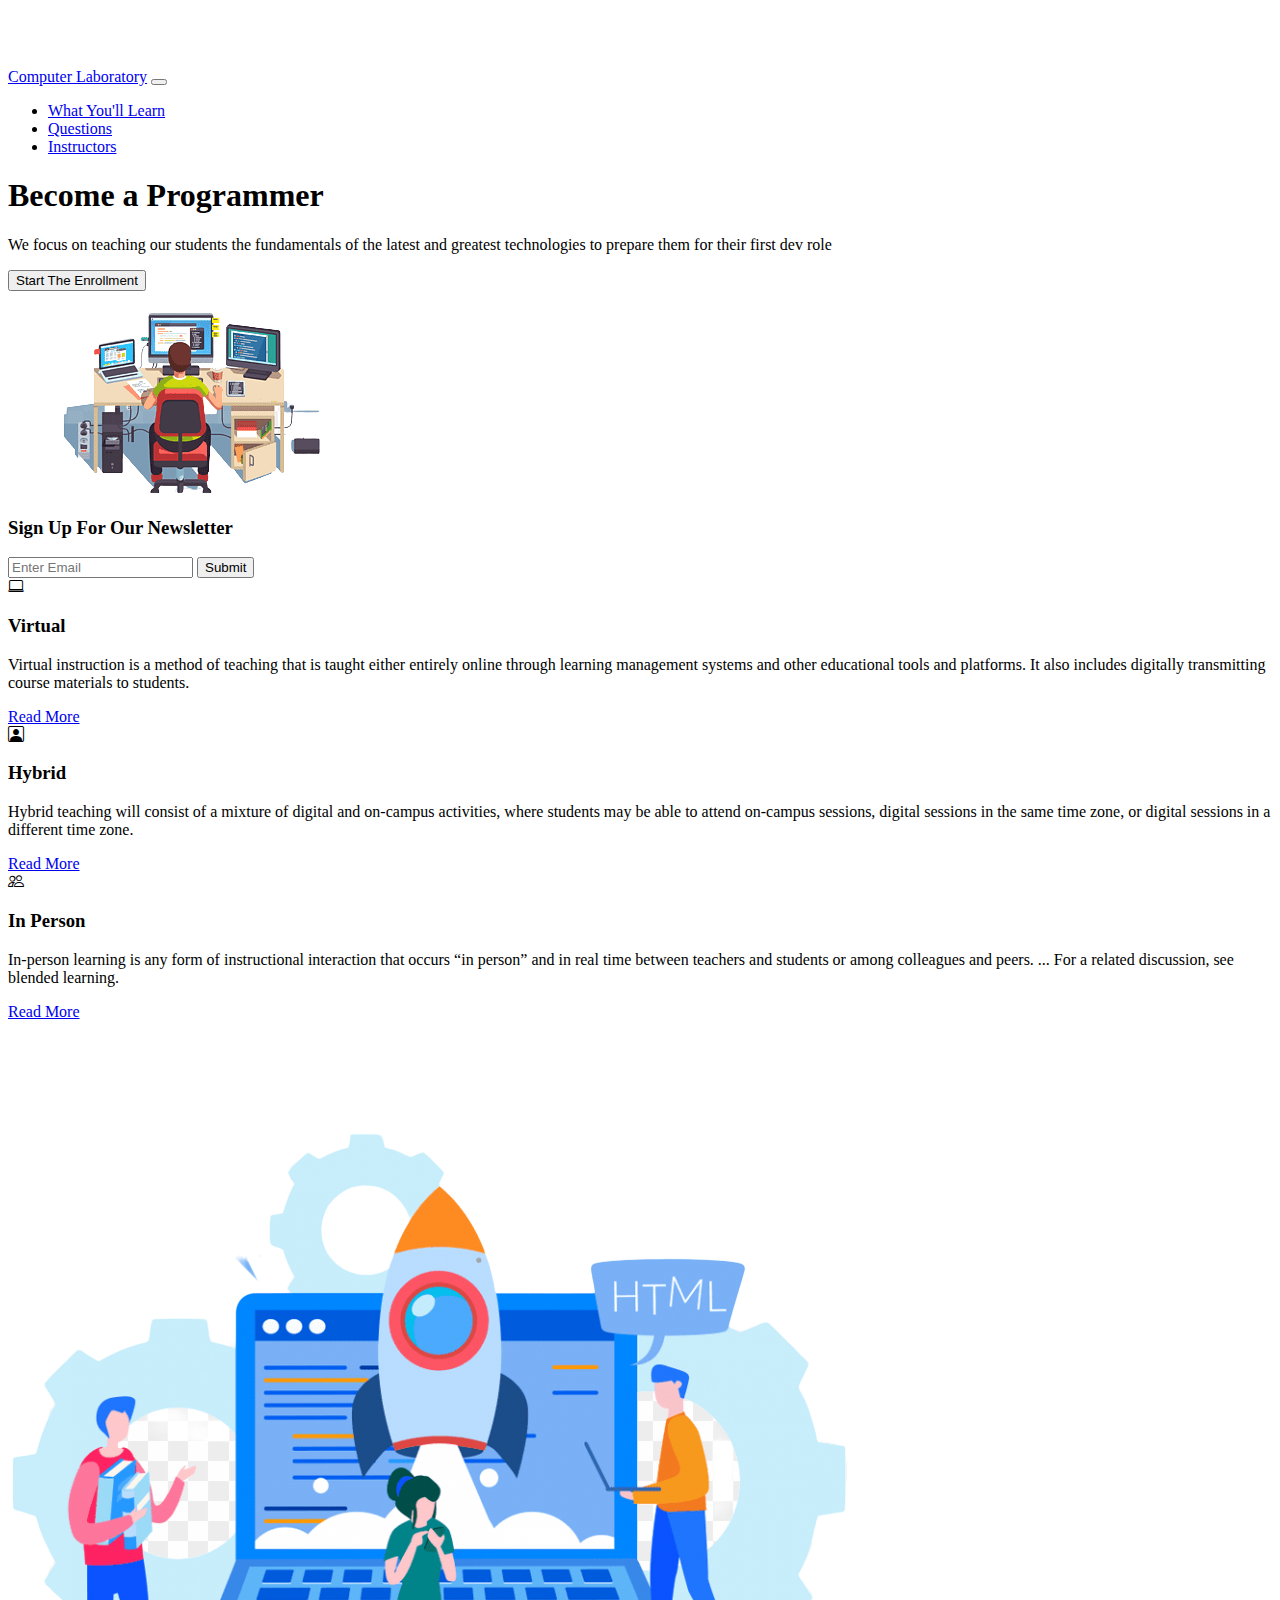
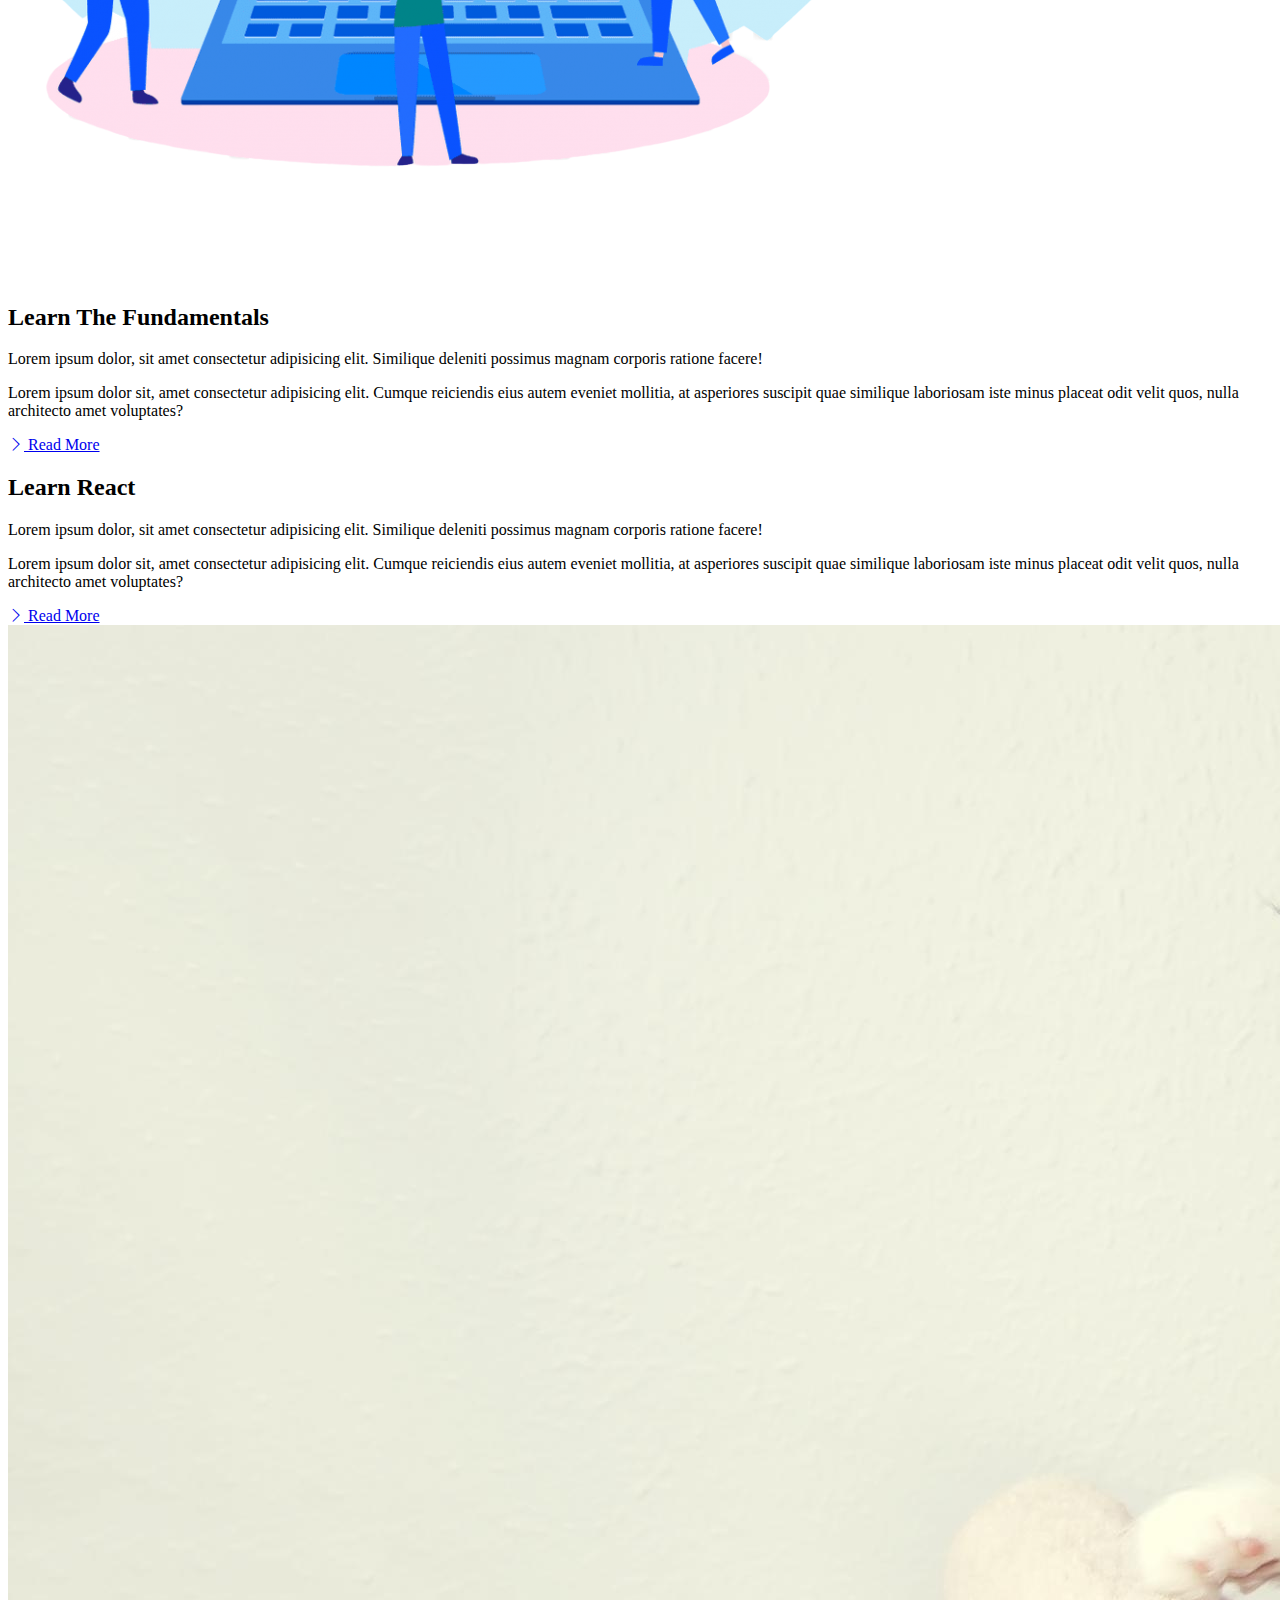
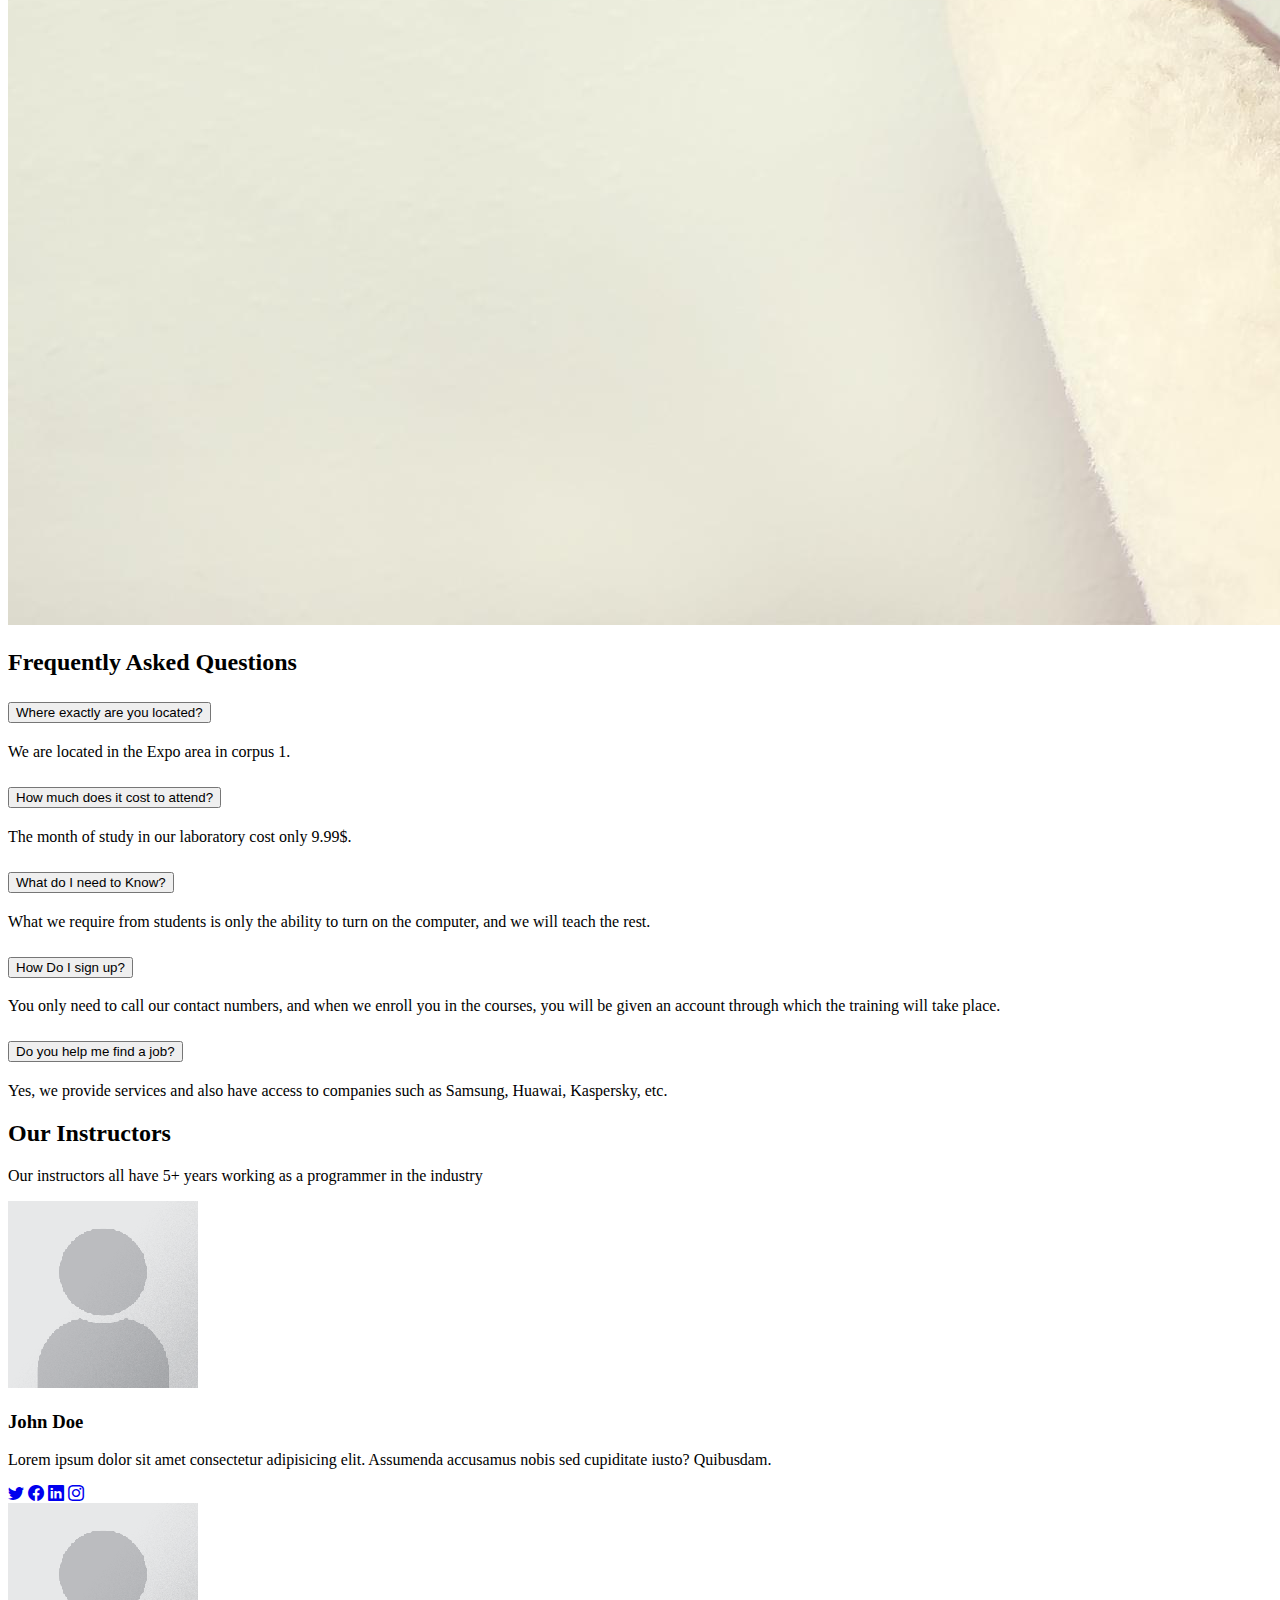
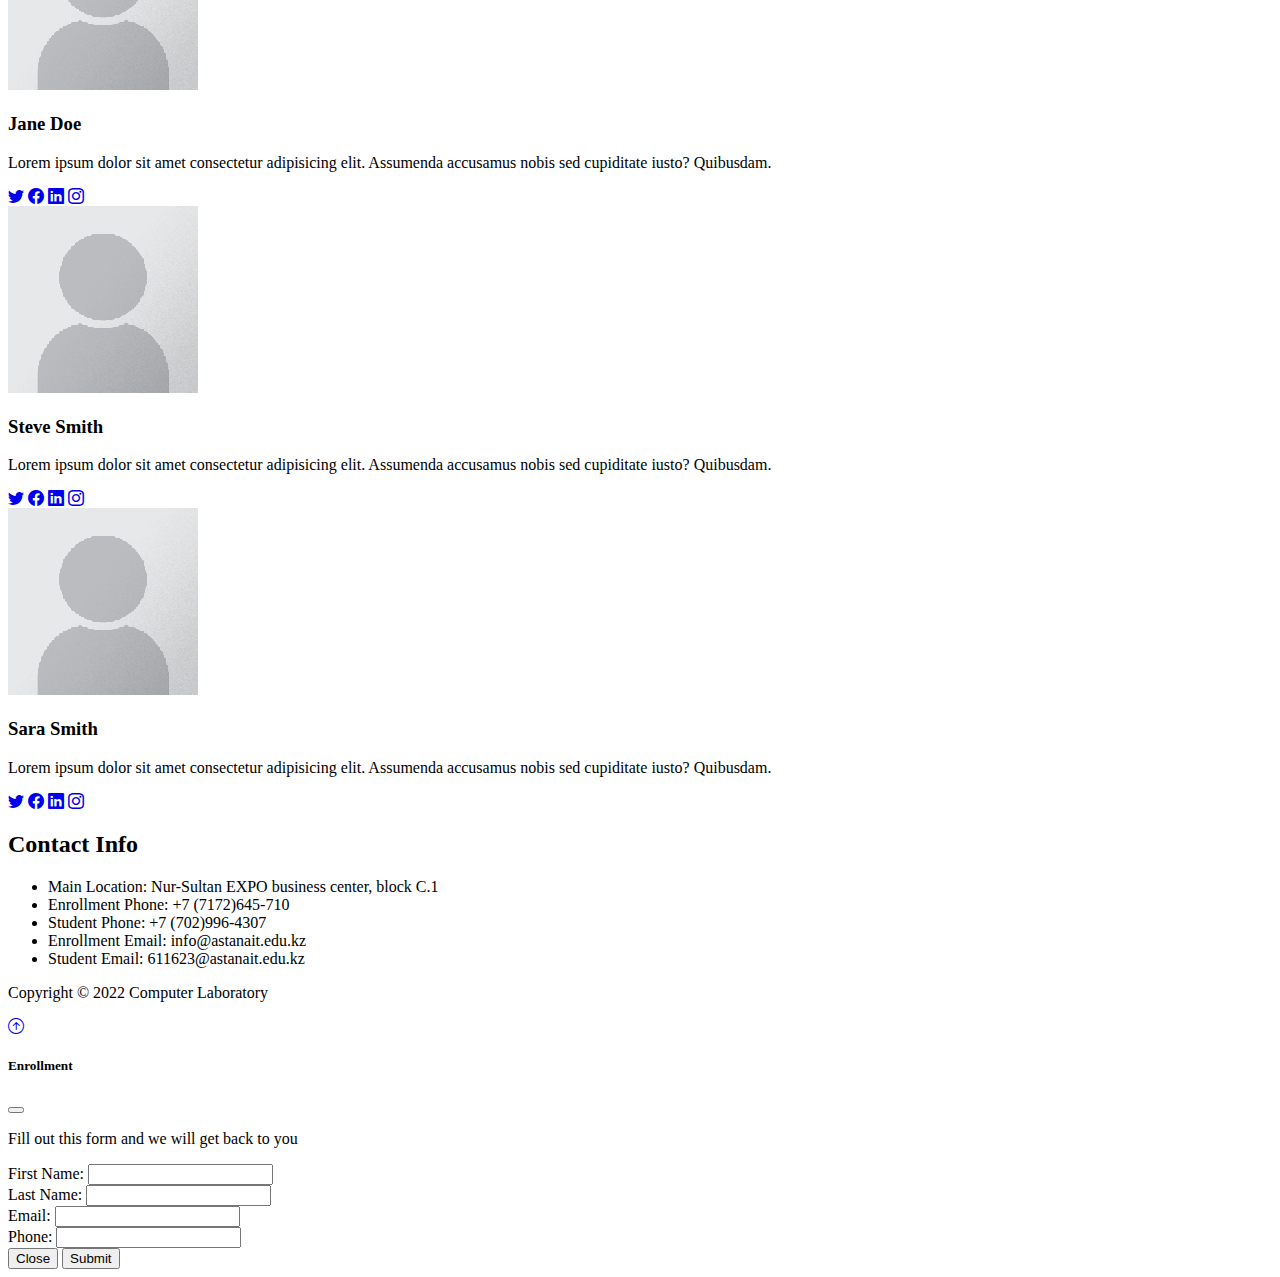
==== My Project/index.html @ b837d9ba "Add files via upload" ====
<!DOCTYPE html>
<html lang="en">
  <head>
    <meta charset="UTF-8">
    <meta http-equiv="X-UA-Compatible" content="IE=edge">
    <meta name="viewport" content="width=device-width, initial-scale=1.0">
    <link
      href="https://cdn.jsdelivr.net/npm/bootstrap@5.0.1/dist/css/bootstrap.min.css"
      rel="stylesheet"
      integrity="sha384-+0n0xVW2eSR5OomGNYDnhzAbDsOXxcvSN1TPprVMTNDbiYZCxYbOOl7+AMvyTG2x"
      crossorigin="anonymous"
    />
    <link
      rel="stylesheet"
      href="https://cdn.jsdelivr.net/npm/bootstrap-icons@1.3.0/font/bootstrap-icons.css"
    />
    <link
      href="https://api.mapbox.com/mapbox-gl-js/v2.1.1/mapbox-gl.css"
      rel="stylesheet"
    />
    <link rel="stylesheet" href="style.css" />
    <title>Computer Laboratory</title>
  </head>
  <body>
    <!-- Navbar -->
    <nav class="navbar navbar-expand-lg bg-dark navbar-dark py-3 fixed-top">
      <div class="container">
        <a href="index.html" class="navbar-brand">Computer Laboratory</a>

        <button
          class="navbar-toggler"
          type="button"
          data-bs-toggle="collapse"
          data-bs-target="#navmenu"
        >
          <span class="navbar-toggler-icon"></span>
        </button>

        <div class="collapse navbar-collapse" id="navmenu">
          <ul class="navbar-nav ms-auto">
            <li class="nav-item">
              <a href="#learn" class="nav-link">What You'll Learn</a>
            </li>
            <li class="nav-item">
              <a href="#questions" class="nav-link">Questions</a>
            </li>
            <li class="nav-item">
              <a href="#instructors" class="nav-link">Instructors</a>
            </li>
          </ul>
        </div>
      </div>
    </nav>

    <!-- Showcase -->
    <section
      class="bg-dark text-light p-5 p-lg-0 pt-lg-5 text-center text-sm-start"
    >
      <div class="container">
        <div class="d-sm-flex align-items-center justify-content-between">
          <div>
            <h1>Become a <span class="text-warning"> Programmer </span></h1>
            <p class="lead my-4">
              We focus on teaching our students the fundamentals of the latest
              and greatest technologies to prepare them for their first dev role
            </p>
            <button
              class="btn btn-primary btn-lg"
              data-bs-toggle="modal"
              data-bs-target="#enroll"
            >
              Start The Enrollment
            </button>
          </div>
          <img
            class="img-fluid w-50 d-none d-sm-block"
            src="img/showcase.png"
            alt=""
          />
        </div>
      </div>
    </section>

    <!-- Newsletter -->
    <section class="bg-primary text-light p-5">
      <div class="container">
        <div class="d-md-flex justify-content-between align-items-center">
          <h3 class="mb-3 mb-md-0">Sign Up For Our Newsletter</h3>

          <div class="input-group news-input">
            <input type="text" class="form-control" placeholder="Enter Email" />
            <button class="btn btn-dark btn-lg" type="button">Submit</button>
          </div>
        </div>
      </div>
    </section>

    <!-- Boxes -->
    <section class="p-5">
      <div class="container">
        <div class="row text-center g-4">
          <div class="col-md">
            <div class="card bg-dark text-light">
              <div class="card-body text-center">
                <div class="h1 mb-3">
                  <i class="bi bi-laptop"></i>
                </div>
                <h3 class="card-title mb-3">Virtual</h3>
                <p class="card-text">
                  Virtual instruction is a method of teaching that is taught either entirely online through learning management systems and other educational tools and platforms. It also includes digitally transmitting course materials to students.
                </p>
                <a href="#" class="btn btn-primary">Read More</a>
              </div>
            </div>
          </div>
          <div class="col-md">
            <div class="card bg-secondary text-light">
              <div class="card-body text-center">
                <div class="h1 mb-3">
                  <i class="bi bi-person-square"></i>
                </div>
                <h3 class="card-title mb-3">Hybrid</h3>
                <p class="card-text">
                  Hybrid teaching will consist of a mixture of digital and on-campus activities, where students may be able to attend on-campus sessions, digital sessions in the same time zone, or digital sessions in a different time zone.
                </p>
                <a href="#" class="btn btn-primary">Read More</a>
              </div>
            </div>
          </div>
          <div class="col-md">
            <div class="card bg-dark text-light">
              <div class="card-body text-center">
                <div class="h1 mb-3">
                  <i class="bi bi-people"></i>
                </div>
                <h3 class="card-title mb-3">In Person</h3>
                <p class="card-text">
                 In-person learning is any form of instructional interaction that occurs “in person” and in real time between teachers and students or among colleagues and peers. ... For a related discussion, see blended learning.
                </p>
                <a href="#" class="btn btn-primary">Read More</a>
              </div>
            </div>
          </div>
        </div>
      </div>
    </section>

    <!-- Learn Sections -->
    <section id="learn" class="p-5">
      <div class="container">
        <div class="row align-items-center justify-content-between">
          <div class="col-md">
            <img src="img/fundamentals.png" class="img-fluid" alt="" />
          </div>
          <div class="col-md p-5">
            <h2>Learn The Fundamentals</h2>
            <p class="lead">
              Lorem ipsum dolor, sit amet consectetur adipisicing elit.
              Similique deleniti possimus magnam corporis ratione facere!
            </p>
            <p>
              Lorem ipsum dolor sit, amet consectetur adipisicing elit. Cumque
              reiciendis eius autem eveniet mollitia, at asperiores suscipit
              quae similique laboriosam iste minus placeat odit velit quos,
              nulla architecto amet voluptates?
            </p>
            <a href="#" class="btn btn-light mt-3">
              <i class="bi bi-chevron-right"></i> Read More
            </a>
          </div>
        </div>
      </div>
    </section>

    <section id="learn" class="p-5 bg-dark text-light">
      <div class="container">
        <div class="row align-items-center justify-content-between">
          <div class="col-md p-5">
            <h2>Learn React</h2>
            <p class="lead">
              Lorem ipsum dolor, sit amet consectetur adipisicing elit.
              Similique deleniti possimus magnam corporis ratione facere!
            </p>
            <p>
              Lorem ipsum dolor sit, amet consectetur adipisicing elit. Cumque
              reiciendis eius autem eveniet mollitia, at asperiores suscipit
              quae similique laboriosam iste minus placeat odit velit quos,
              nulla architecto amet voluptates?
            </p>
            <a href="#" class="btn btn-light mt-3">
              <i class="bi bi-chevron-right"></i> Read More
            </a>
          </div>
          <div class="col-md">
            <img src="img/react.jpg" class="img-fluid" alt="" />
          </div>
        </div>
      </div>
    </section>

    <!-- Question Accordion -->
    <section id="questions" class="p-5">
      <div class="container">
        <h2 class="text-center mb-4">Frequently Asked Questions</h2>
        <div class="accordion accordion-flush" id="questions">
          <!-- Item 1 -->
          <div class="accordion-item">
            <h2 class="accordion-header">
              <button
                class="accordion-button collapsed"
                type="button"
                data-bs-toggle="collapse"
                data-bs-target="#question-one"
              >
                Where exactly are you located?
              </button>
            </h2>
            <div
              id="question-one"
              class="accordion-collapse collapse"
              data-bs-parent="#questions"
            >
              <div class="accordion-body">
                We are located in the Expo area in corpus 1.
              </div>
            </div>
          </div>
          <!-- Item 2 -->
          <div class="accordion-item">
            <h2 class="accordion-header">
              <button
                class="accordion-button collapsed"
                type="button"
                data-bs-toggle="collapse"
                data-bs-target="#question-two"
              >
                How much does it cost to attend?
              </button>
            </h2>
            <div
              id="question-two"
              class="accordion-collapse collapse"
              data-bs-parent="#questions"
            >
              <div class="accordion-body">
                The month of study in our laboratory cost only 9.99$.
              </div>
            </div>
          </div>
          <!-- Item 3 -->
          <div class="accordion-item">
            <h2 class="accordion-header">
              <button
                class="accordion-button collapsed"
                type="button"
                data-bs-toggle="collapse"
                data-bs-target="#question-three"
              >
                What do I need to Know?
              </button>
            </h2>
            <div
              id="question-three"
              class="accordion-collapse collapse"
              data-bs-parent="#questions"
            >
              <div class="accordion-body">
                What we require from students is only the ability to turn on the computer, and we will teach the rest.
              </div>
            </div>
          </div>
          <!-- Item 4 -->
          <div class="accordion-item">
            <h2 class="accordion-header">
              <button
                class="accordion-button collapsed"
                type="button"
                data-bs-toggle="collapse"
                data-bs-target="#question-four"
              >
                How Do I sign up?
              </button>
            </h2>
            <div
              id="question-four"
              class="accordion-collapse collapse"
              data-bs-parent="#questions"
            >
              <div class="accordion-body">
                You only need to call our contact numbers, and when we enroll you in the courses, you will be given an account through which the training will take place.
              </div>
            </div>
          </div>
          <!-- Item 5 -->
          <div class="accordion-item">
            <h2 class="accordion-header">
              <button
                class="accordion-button collapsed"
                type="button"
                data-bs-toggle="collapse"
                data-bs-target="#question-five"
              >
                Do you help me find a job?
              </button>
            </h2>
            <div
              id="question-five"
              class="accordion-collapse collapse"
              data-bs-parent="#questions"
            >
              <div class="accordion-body">
                Yes, we provide services and also have access to companies such as Samsung, Huawai, Kaspersky, etc.
              </div>
            </div>
          </div>
        </div>
      </div>
    </section>

    <section id="instructors" class="p-5 bg-primary">
      <div class="container">
        <h2 class="text-center text-white">Our Instructors</h2>
        <p class="lead text-center text-white mb-5">
          Our instructors all have 5+ years working as a programmer in the
          industry
        </p>
        <div class="row g-4">
          <div class="col-md-6 col-lg-3">
            <div class="card bg-light">
              <div class="card-body text-center">
                <img
                  src="img/noavatar.png"
                  class="rounded-circle mb-3"
                  alt=""
                />
                <h3 class="card-title mb-3">John Doe</h3>
                <p class="card-text">
                  Lorem ipsum dolor sit amet consectetur adipisicing elit.
                  Assumenda accusamus nobis sed cupiditate iusto? Quibusdam.
                </p>
                <a href="#"><i class="bi bi-twitter text-dark mx-1"></i></a>
                <a href="#"><i class="bi bi-facebook text-dark mx-1"></i></a>
                <a href="#"><i class="bi bi-linkedin text-dark mx-1"></i></a>
                <a href="#"><i class="bi bi-instagram text-dark mx-1"></i></a>
              </div>
            </div>
          </div>

          <div class="col-md-6 col-lg-3">
            <div class="card bg-light">
              <div class="card-body text-center">
                <img
                  src="img/noavatar.png"
                  class="rounded-circle mb-3"
                  alt=""
                />
                <h3 class="card-title mb-3">Jane Doe</h3>
                <p class="card-text">
                  Lorem ipsum dolor sit amet consectetur adipisicing elit.
                  Assumenda accusamus nobis sed cupiditate iusto? Quibusdam.
                </p>
                <a href="#"><i class="bi bi-twitter text-dark mx-1"></i></a>
                <a href="#"><i class="bi bi-facebook text-dark mx-1"></i></a>
                <a href="#"><i class="bi bi-linkedin text-dark mx-1"></i></a>
                <a href="#"><i class="bi bi-instagram text-dark mx-1"></i></a>
              </div>
            </div>
          </div>

          <div class="col-md-6 col-lg-3">
            <div class="card bg-light">
              <div class="card-body text-center">
                <img
                  src="img/noavatar.png"
                  class="rounded-circle mb-3"
                  alt=""
                />
                <h3 class="card-title mb-3">Steve Smith</h3>
                <p class="card-text">
                  Lorem ipsum dolor sit amet consectetur adipisicing elit.
                  Assumenda accusamus nobis sed cupiditate iusto? Quibusdam.
                </p>
                <a href="#"><i class="bi bi-twitter text-dark mx-1"></i></a>
                <a href="#"><i class="bi bi-facebook text-dark mx-1"></i></a>
                <a href="#"><i class="bi bi-linkedin text-dark mx-1"></i></a>
                <a href="#"><i class="bi bi-instagram text-dark mx-1"></i></a>
              </div>
            </div>
          </div>

          <div class="col-md-6 col-lg-3">
            <div class="card bg-light">
              <div class="card-body text-center">
                <img
                  src="img/noavatar.png"
                  class="rounded-circle mb-3"
                  alt=""
                />
                <h3 class="card-title mb-3">Sara Smith</h3>
                <p class="card-text">
                  Lorem ipsum dolor sit amet consectetur adipisicing elit.
                  Assumenda accusamus nobis sed cupiditate iusto? Quibusdam.
                </p>
                <a href="#"><i class="bi bi-twitter text-dark mx-1"></i></a>
                <a href="#"><i class="bi bi-facebook text-dark mx-1"></i></a>
                <a href="#"><i class="bi bi-linkedin text-dark mx-1"></i></a>
                <a href="#"><i class="bi bi-instagram text-dark mx-1"></i></a>
              </div>
            </div>
          </div>
        </div>
      </div>
    </section>

    <!-- Contact & Map -->
    <section class="p-5">
      <div class="container">
        <div class="row g-4">
          <div class="col-md">
            <h2 class="text-center mb-4">Contact Info</h2>
            <ul class="list-group list-group-flush lead">
              <li class="list-group-item">
                <span class="fw-bold ">Main Location:</span> Nur-Sultan EXPO business center, block C.1
              </li>
              <li class="list-group-item">
                <span class="fw-bold">Enrollment Phone:</span> +7 (7172)645-710
              </li>
              <li class="list-group-item">
                <span class="fw-bold">Student Phone:</span> +7 (702)996-4307
              </li>
              <li class="list-group-item">
                <span class="fw-bold">Enrollment Email:</span> info@astanait.edu.kz
              </li>
              <li class="list-group-item">
                <span class="fw-bold">Student Email:</span>
                 611623@astanait.edu.kz
              </li>
            </ul>
          </div>
          <div class="col-md">
            <div id="map"></div>
          </div>
        </div>
      </div>
    </section>

    <!-- Footer -->
    <footer class="p-5 bg-dark text-white text-center position-relative">
      <div class="container">
        <p class="lead">Copyright &copy; 2022 Computer Laboratory</p>

        <a href="#" class="position-absolute bottom-0 end-0 p-5">
          <i class="bi bi-arrow-up-circle h1"></i>
        </a>
      </div>
    </footer>
    <!-- Modal -->
    <div
      class="modal fade"
      id="enroll"
      tabindex="-1"
      aria-labelledby="enrollLabel"
      aria-hidden="true"
    >
      <div class="modal-dialog">
        <div class="modal-content">
          <div class="modal-header">
            <h5 class="modal-title" id="enrollLabel">Enrollment</h5>
            <button
              type="button"
              class="btn-close"
              data-bs-dismiss="modal"
              aria-label="Close"
            ></button>
          </div>
          <div class="modal-body">
            <p class="lead">Fill out this form and we will get back to you</p>
            <form>
              <div class="mb-3">
                <label for="first-name" class="col-form-label">
                  First Name:
                </label>
                <input type="text" class="form-control" id="first-name" />
              </div>
              <div class="mb-3">
                <label for="last-name" class="col-form-label">Last Name:</label>
                <input type="text" class="form-control" id="last-name" />
              </div>
              <div class="mb-3">
                <label for="email" class="col-form-label">Email:</label>
                <input type="email" class="form-control" id="email" />
              </div>
              <div class="mb-3">
                <label for="phone" class="col-form-label">Phone:</label>
                <input type="tel" class="form-control" id="phone" />
              </div>
            </form>
          </div>
          <div class="modal-footer">
            <button
              type="button"
              class="btn btn-secondary"
              data-bs-dismiss="modal"
            >
              Close
            </button>
            <button type="button" class="btn btn-primary">Submit</button>
          </div>
        </div>
      </div>
    </div>

    

    
  </body>
</html>
---- My Project/style.css ----
body::before {
  display: block;
  content: '';
  height: 60px;
}

#map {
  width: 100%;
  height: 100%;
  border-radius: 10px;
}

@media (min-width: 768px) {
  .news-input {
    width: 50%;
  }
}
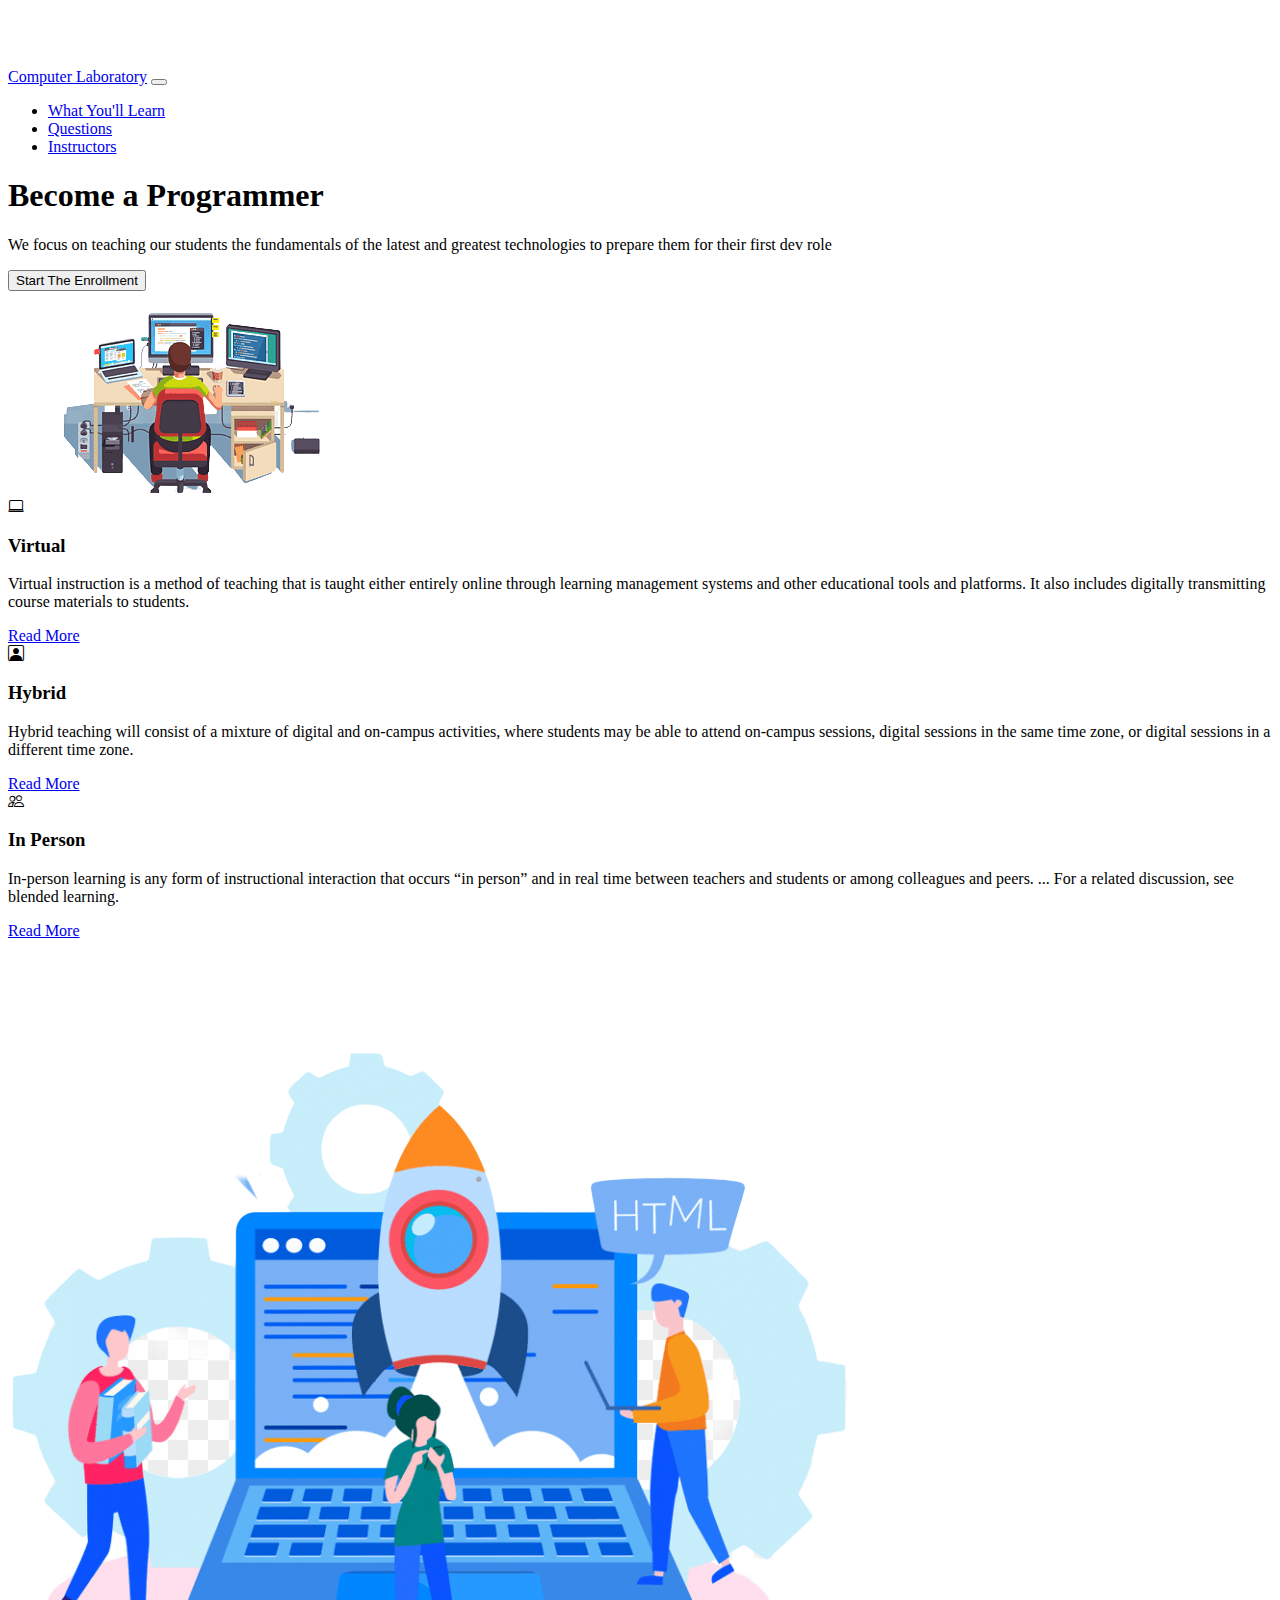
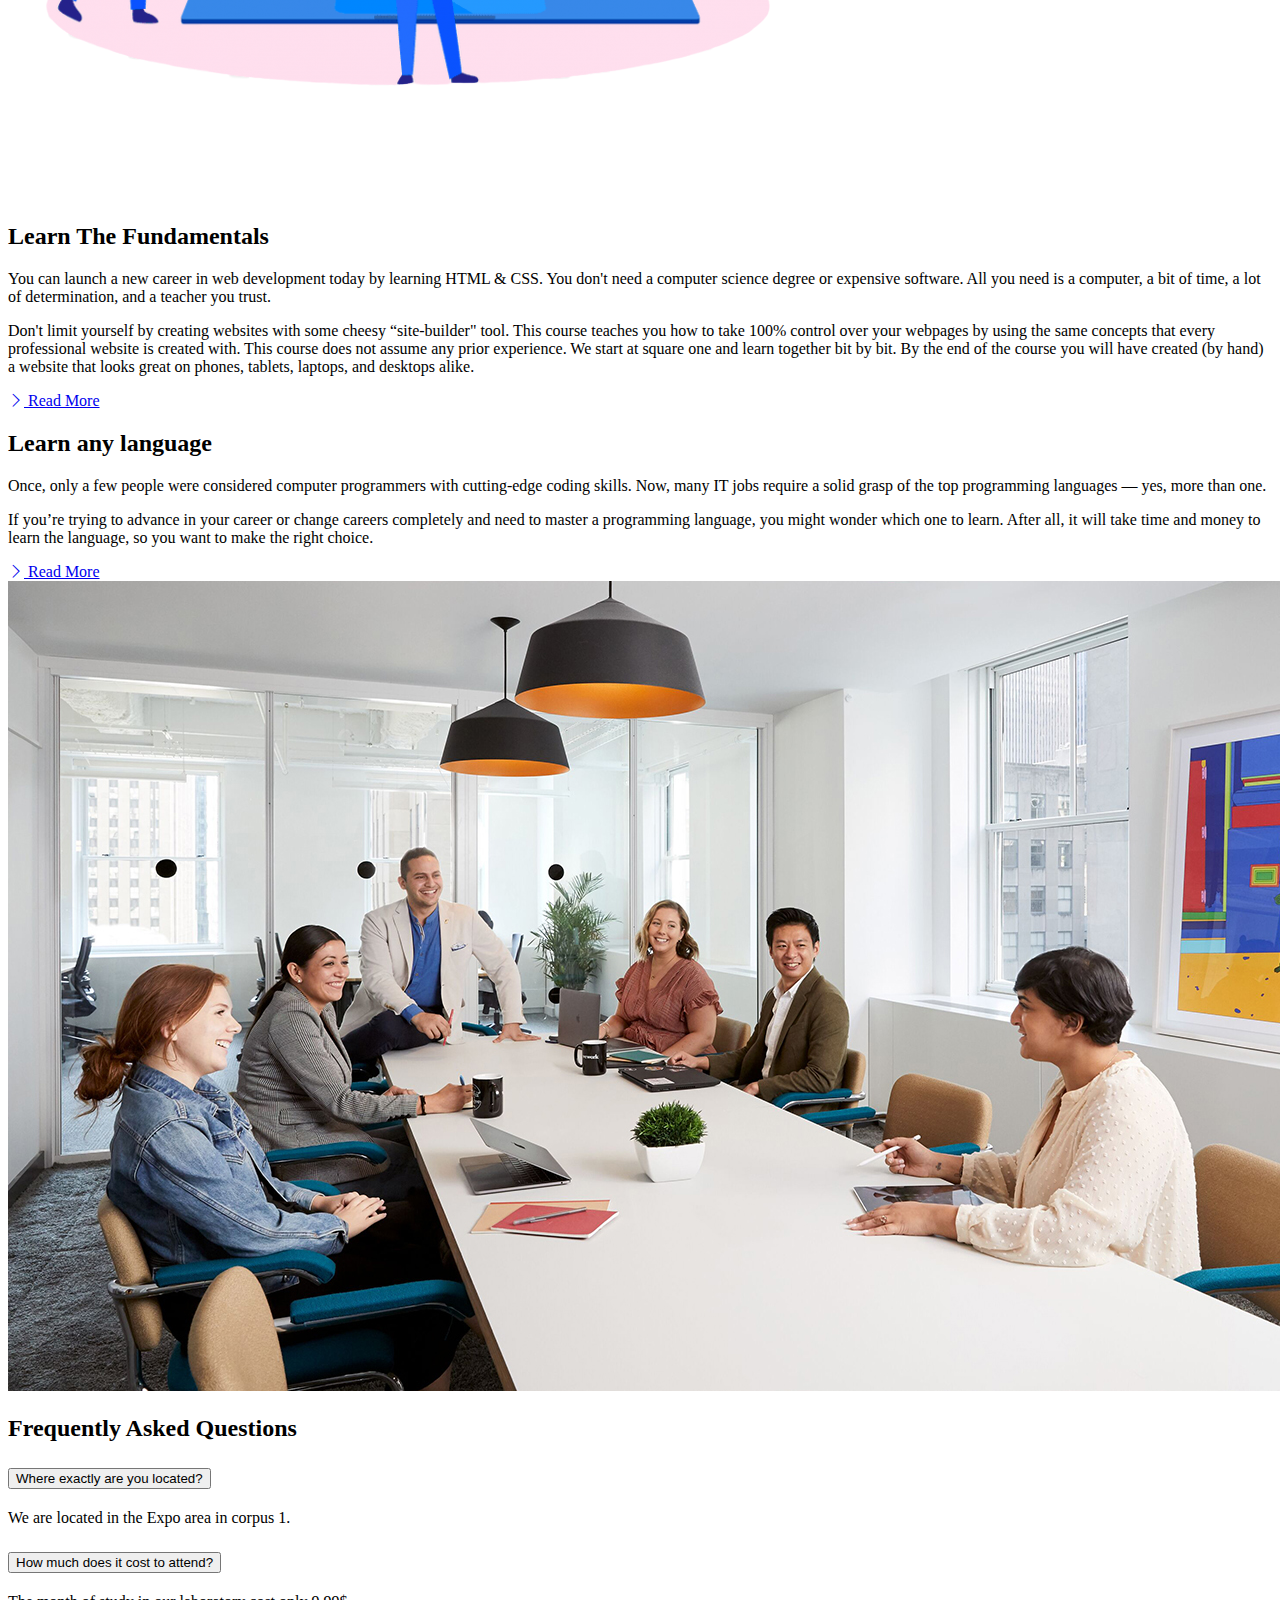
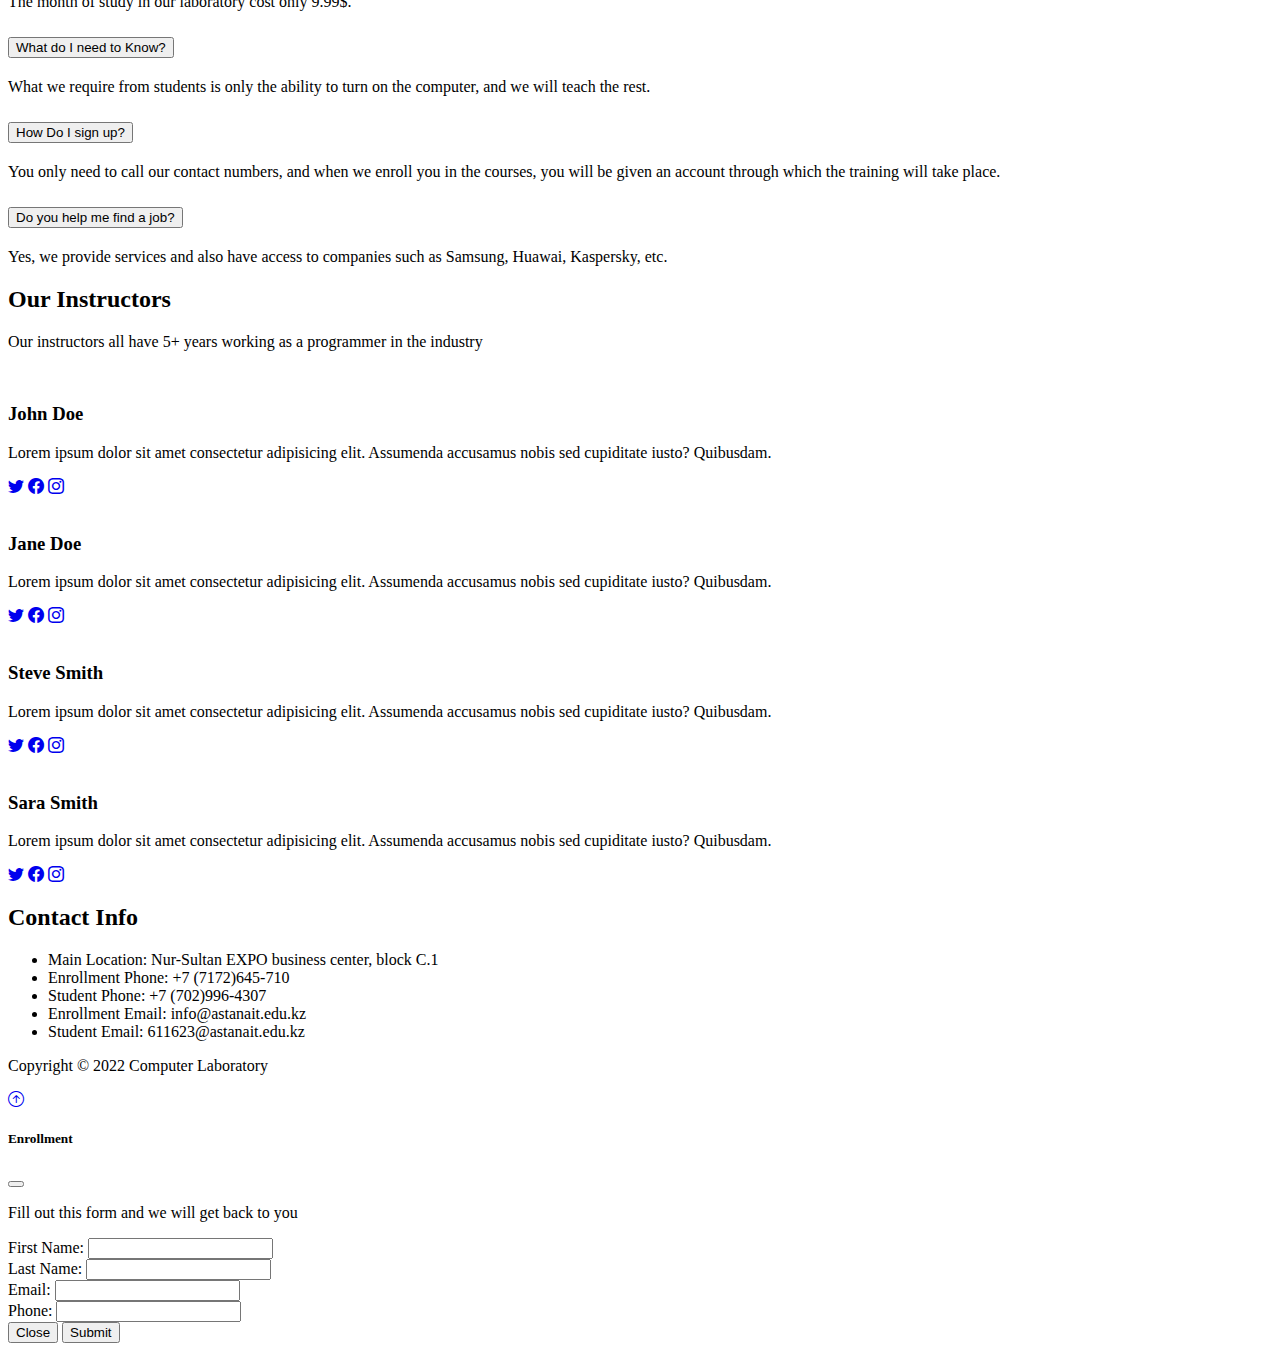
==== commit c6954f3c: "Add files via upload" ====
--- a/My Project/index.html
+++ b/My Project/index.html
@@ -14,10 +14,7 @@
       rel="stylesheet"
       href="https://cdn.jsdelivr.net/npm/bootstrap-icons@1.3.0/font/bootstrap-icons.css"
     />
-    <link
-      href="https://api.mapbox.com/mapbox-gl-js/v2.1.1/mapbox-gl.css"
-      rel="stylesheet"
-    />
+   
     <link rel="stylesheet" href="style.css" />
     <title>Computer Laboratory</title>
   </head>
@@ -64,6 +61,7 @@
               We focus on teaching our students the fundamentals of the latest
               and greatest technologies to prepare them for their first dev role
             </p>
+            <form action="login.html">
             <button
               class="btn btn-primary btn-lg"
               data-bs-toggle="modal"
@@ -71,6 +69,7 @@
             >
               Start The Enrollment
             </button>
+          </form>
           </div>
           <img
             class="img-fluid w-50 d-none d-sm-block"
@@ -81,20 +80,6 @@
       </div>
     </section>
 
-    <!-- Newsletter -->
-    <section class="bg-primary text-light p-5">
-      <div class="container">
-        <div class="d-md-flex justify-content-between align-items-center">
-          <h3 class="mb-3 mb-md-0">Sign Up For Our Newsletter</h3>
-
-          <div class="input-group news-input">
-            <input type="text" class="form-control" placeholder="Enter Email" />
-            <button class="btn btn-dark btn-lg" type="button">Submit</button>
-          </div>
-        </div>
-      </div>
-    </section>
-
     <!-- Boxes -->
     <section class="p-5">
       <div class="container">
@@ -155,14 +140,12 @@
           <div class="col-md p-5">
             <h2>Learn The Fundamentals</h2>
             <p class="lead">
-              Lorem ipsum dolor, sit amet consectetur adipisicing elit.
-              Similique deleniti possimus magnam corporis ratione facere!
+              You can launch a new career in web development today by learning HTML & CSS. You don't need a computer science degree or expensive software. All you need is a computer, a bit of time, a lot of determination, and a teacher you trust. 
             </p>
             <p>
-              Lorem ipsum dolor sit, amet consectetur adipisicing elit. Cumque
-              reiciendis eius autem eveniet mollitia, at asperiores suscipit
-              quae similique laboriosam iste minus placeat odit velit quos,
-              nulla architecto amet voluptates?
+              Don't limit yourself by creating websites with some cheesy “site-builder" tool. This course teaches you how to take 100% control over your webpages by using the same concepts that every professional website is created with.
+
+              This course does not assume any prior experience. We start at square one and learn together bit by bit. By the end of the course you will have created (by hand) a website that looks great on phones, tablets, laptops, and desktops alike.
             </p>
             <a href="#" class="btn btn-light mt-3">
               <i class="bi bi-chevron-right"></i> Read More
@@ -176,16 +159,12 @@
       <div class="container">
         <div class="row align-items-center justify-content-between">
           <div class="col-md p-5">
-            <h2>Learn React</h2>
+            <h2>Learn any language</h2>
             <p class="lead">
-              Lorem ipsum dolor, sit amet consectetur adipisicing elit.
-              Similique deleniti possimus magnam corporis ratione facere!
+              Once, only a few people were considered computer programmers with cutting-edge coding skills. Now, many IT jobs require a solid grasp of the top programming languages — yes, more than one. 
             </p>
             <p>
-              Lorem ipsum dolor sit, amet consectetur adipisicing elit. Cumque
-              reiciendis eius autem eveniet mollitia, at asperiores suscipit
-              quae similique laboriosam iste minus placeat odit velit quos,
-              nulla architecto amet voluptates?
+              If you’re trying to advance in your career or change careers completely and need to master a programming language, you might wonder which one to learn. After all, it will take time and money to learn the language, so you want to make the right choice.
             </p>
             <a href="#" class="btn btn-light mt-3">
               <i class="bi bi-chevron-right"></i> Read More
@@ -329,7 +308,7 @@
             <div class="card bg-light">
               <div class="card-body text-center">
                 <img
-                  src="img/noavatar.png"
+                  src="https://randomuser.me/api/portraits/men/11.jpg"
                   class="rounded-circle mb-3"
                   alt=""
                 />
@@ -338,10 +317,9 @@
                   Lorem ipsum dolor sit amet consectetur adipisicing elit.
                   Assumenda accusamus nobis sed cupiditate iusto? Quibusdam.
                 </p>
-                <a href="#"><i class="bi bi-twitter text-dark mx-1"></i></a>
-                <a href="#"><i class="bi bi-facebook text-dark mx-1"></i></a>
-                <a href="#"><i class="bi bi-linkedin text-dark mx-1"></i></a>
-                <a href="#"><i class="bi bi-instagram text-dark mx-1"></i></a>
+                <a href="https://twitter.com"><i class="bi bi-twitter text-dark mx-1"></i></a>
+                <a href="https://www.facebook.com/"><i class="bi bi-facebook text-dark mx-1"></i></a>
+                <a href="https://www.instagram.com/"><i class="bi bi-instagram text-dark mx-1"></i></a>
               </div>
             </div>
           </div>
@@ -350,7 +328,7 @@
             <div class="card bg-light">
               <div class="card-body text-center">
                 <img
-                  src="img/noavatar.png"
+                  src="https://randomuser.me/api/portraits/women/11.jpg"
                   class="rounded-circle mb-3"
                   alt=""
                 />
@@ -359,10 +337,9 @@
                   Lorem ipsum dolor sit amet consectetur adipisicing elit.
                   Assumenda accusamus nobis sed cupiditate iusto? Quibusdam.
                 </p>
-                <a href="#"><i class="bi bi-twitter text-dark mx-1"></i></a>
-                <a href="#"><i class="bi bi-facebook text-dark mx-1"></i></a>
-                <a href="#"><i class="bi bi-linkedin text-dark mx-1"></i></a>
-                <a href="#"><i class="bi bi-instagram text-dark mx-1"></i></a>
+                <a href="https://twitter.com/"><i class="bi bi-twitter text-dark mx-1"></i></a>
+                <a href="https://www.facebook.com/"><i class="bi bi-facebook text-dark mx-1"></i></a>
+                <a href="https://www.instagram.com/"><i class="bi bi-instagram text-dark mx-1"></i></a>
               </div>
             </div>
           </div>
@@ -371,7 +348,7 @@
             <div class="card bg-light">
               <div class="card-body text-center">
                 <img
-                  src="img/noavatar.png"
+                  src="https://randomuser.me/api/portraits/men/12.jpg"
                   class="rounded-circle mb-3"
                   alt=""
                 />
@@ -380,10 +357,9 @@
                   Lorem ipsum dolor sit amet consectetur adipisicing elit.
                   Assumenda accusamus nobis sed cupiditate iusto? Quibusdam.
                 </p>
-                <a href="#"><i class="bi bi-twitter text-dark mx-1"></i></a>
-                <a href="#"><i class="bi bi-facebook text-dark mx-1"></i></a>
-                <a href="#"><i class="bi bi-linkedin text-dark mx-1"></i></a>
-                <a href="#"><i class="bi bi-instagram text-dark mx-1"></i></a>
+                <a href="https://twitter.com/"><i class="bi bi-twitter text-dark mx-1"></i></a>
+                <a href="https://www.facebook.com/"><i class="bi bi-facebook text-dark mx-1"></i></a>
+                <a href="https://www.instagram.com/"><i class="bi bi-instagram text-dark mx-1"></i></a>
               </div>
             </div>
           </div>
@@ -392,7 +368,7 @@
             <div class="card bg-light">
               <div class="card-body text-center">
                 <img
-                  src="img/noavatar.png"
+                  src="https://randomuser.me/api/portraits/women/12.jpg"
                   class="rounded-circle mb-3"
                   alt=""
                 />
@@ -401,10 +377,9 @@
                   Lorem ipsum dolor sit amet consectetur adipisicing elit.
                   Assumenda accusamus nobis sed cupiditate iusto? Quibusdam.
                 </p>
-                <a href="#"><i class="bi bi-twitter text-dark mx-1"></i></a>
-                <a href="#"><i class="bi bi-facebook text-dark mx-1"></i></a>
-                <a href="#"><i class="bi bi-linkedin text-dark mx-1"></i></a>
-                <a href="#"><i class="bi bi-instagram text-dark mx-1"></i></a>
+                <a href="https://twitter.com/"><i class="bi bi-twitter text-dark mx-1"></i></a>
+                <a href="https://www.facebook.com/"><i class="bi bi-facebook text-dark mx-1"></i></a>
+                <a href="https://www.instagram.com/"><i class="bi bi-instagram text-dark mx-1"></i></a>
               </div>
             </div>
           </div>
@@ -437,10 +412,11 @@
               </li>
             </ul>
           </div>
-          <div class="col-md">
+          
             <div id="map"></div>
-          </div>
-        </div>
+            <script type="text/javascript" charset="utf-8" async src="https://api-maps.yandex.ru/services/constructor/1.0/js/?um=constructor%3A9a556e4ff6bc82f9c4a0d505c29d27c11de13d8e25439e9635caf0da5d42bb85&amp;width=531&amp;height=351&amp;lang=ru_RU&amp;scroll=true"></script>
+          </div>
+        
       </div>
     </section>
 
